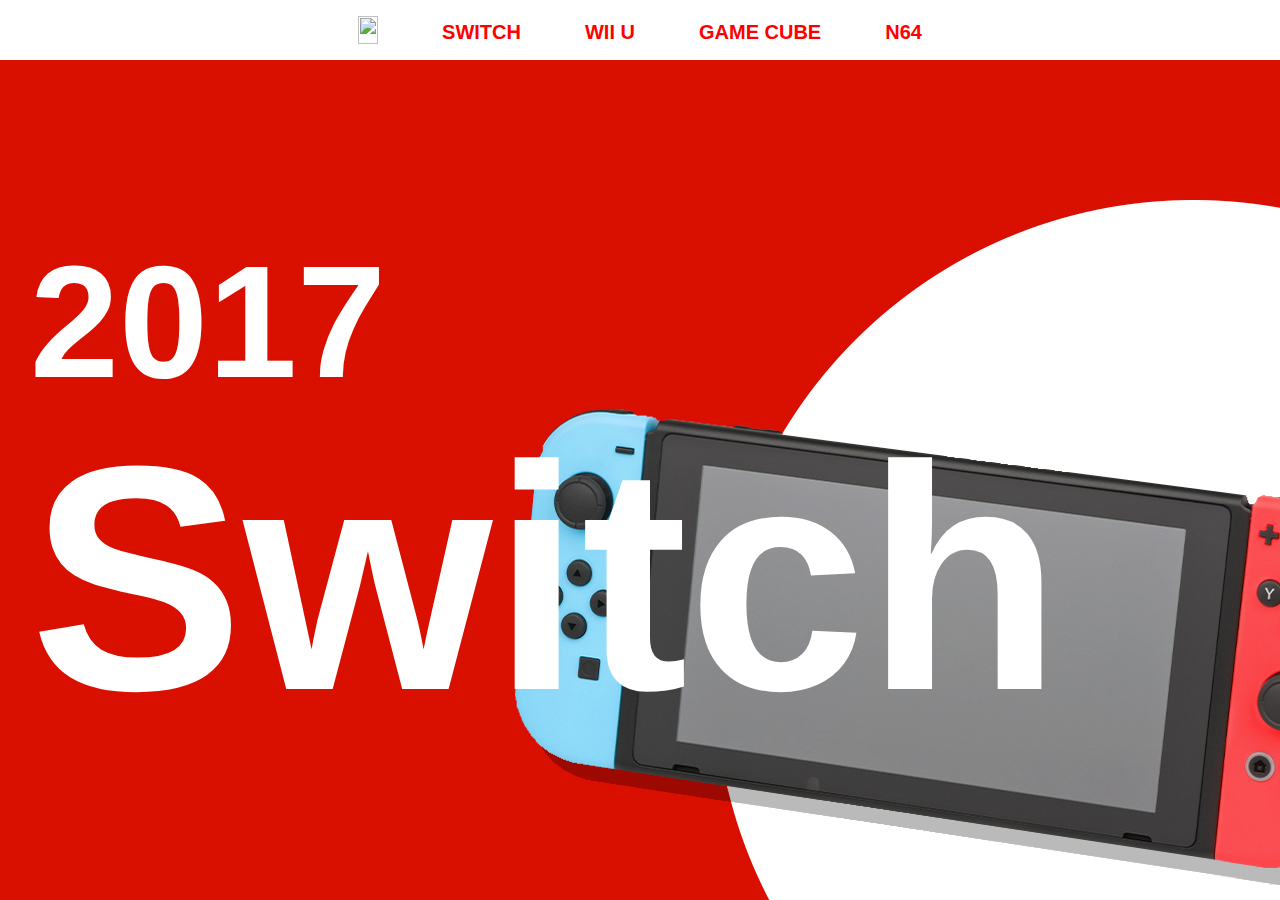
==== nintendorestyling/index.html @ 3662fd22 "nintendo restyling" ====
<html>
    <head>
        <title>Nintendo</title>
        <link rel="stylesheet" href="style.css">
    </head>
    <body>
        <div class="container">
            <nav class="navbar">
                <ul>
                    <li><img src="/console/logo.png" height="100%"></li>
                    <li><a href="#switch">Switch</a></li>
                    <li><a href="#wiiu">Wii U</a></li>
                    <li><a href="#gcube">Game Cube</a></li>
                    <li><a href="#n64">N64</a></li>
                </ul>
            </nav>
            <section id="switch">
                <h2>2017</h2>
                <h1>Switch</h1>
            </section>
            <section id="wiiu">
                <h2>2006</h2>
                <h1>Wii</h1>
            </section>
            <section id="gcube">
                <h2>2001</h2>
                <h1>Game<br>Cube</h1>
            </section>
            <section id="n64">
                <h2>1996</h2>    
                <h1>N64</h1>
            </section>
        </div>
    </body>
</html>
---- nintendorestyling/style.css ----
* {
    margin: 0;
    padding: 0;
}

body {
    font-family: Arial, Helvetica, sans-serif;
    background: #333;
    line-height: 1.6;
    height: 100vh;
    overflow: hidden;
}

.container {
    width: 100%;
    height: 100%;
    overflow-y: scroll;
    scroll-behavior: smooth;
    scroll-snap-type: y mandatory;
}


.navbar {
    position: fixed;
    top: 0;
    z-index: 1;
    display: flex;
    width: 100%;
    height: 60px;
    background: rgba(255, 255, 255,1);
}

.navbar ul {
    display: flex;
    list-style: none;
    width: 100%;
    justify-content: center;
}

.navbar ul li {
    margin: 0 1rem;
    padding: 1rem;
}

.navbar ul li a{
    text-decoration: none;
    font-weight: bold;
    text-transform: uppercase;
    font-size: 20px;
    color: #ff0000;
}

.navbar ul li a:hover {
    color: black;  
}

section {
    display: flex;
    flex-direction: column;
    align-items: left;
    justify-content: center;
    text-align: left;
    width: 100%;
    height: 100vh;
    scroll-snap-align: center;
}

section h1 {
    font-size: 20rem;
    line-height: 80%;
    margin-left: 30px;
}

section h2 {
     font-size: 10rem;
     margin-left: 30px;
}

section#switch {
    background: url('console/switch.png') no-repeat center center/cover;;
    color: white;
  }
  
  section#wiiu {
    background: url('console/wiiubianco.png') no-repeat center center/cover;;
    color: #ff0000;
  }
  
  section#gcube {
    background: url('console/gcube.png') no-repeat center center/cover;;
    color: white;
  }
  
  section#n64 {
    background: url('console/n64bianco.png') no-repeat center center/cover;;
    color: #ff0000;
  }
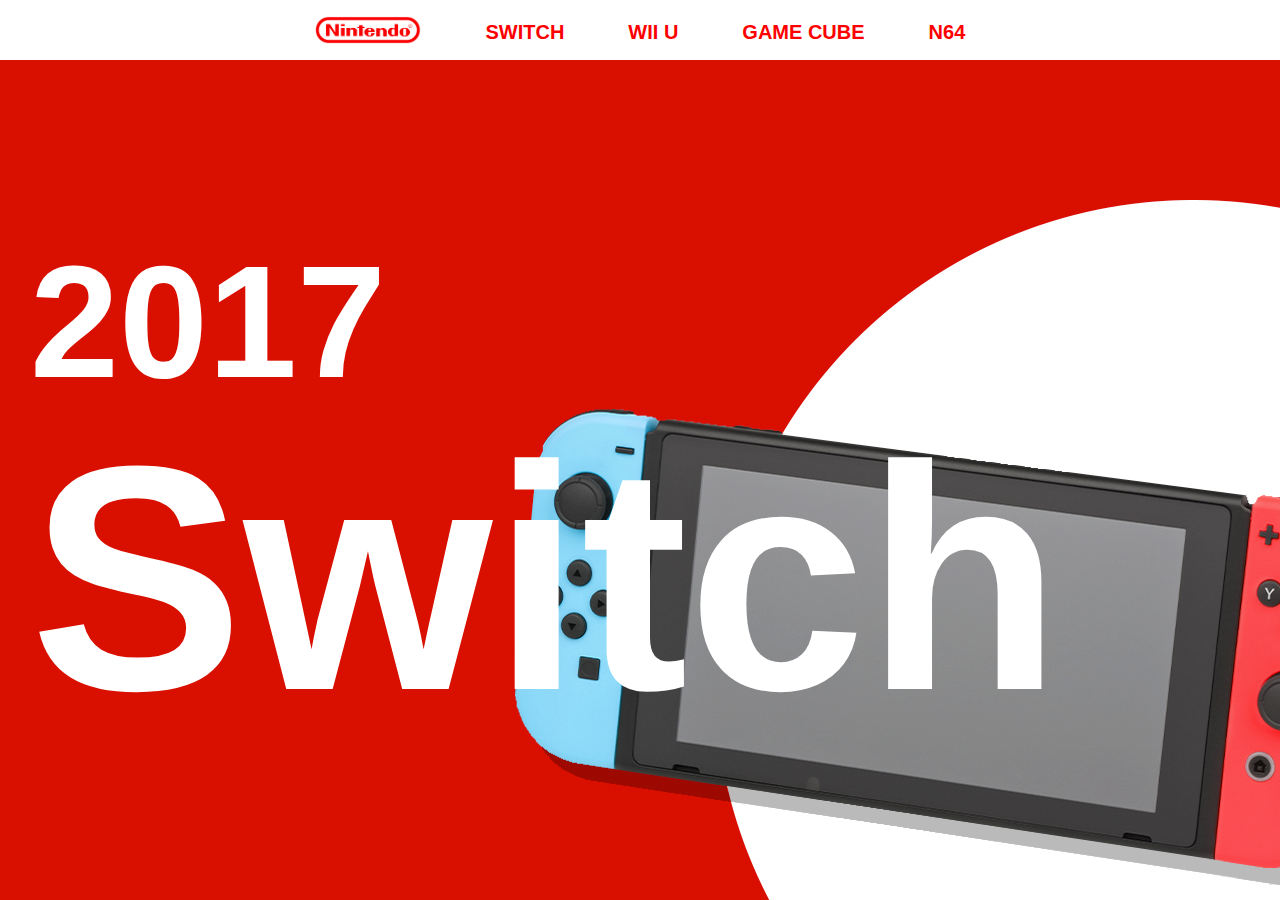
==== commit 32b6aba8: "nuovo" ====
--- a/nintendorestyling/index.html
+++ b/nintendorestyling/index.html
@@ -7,7 +7,7 @@
         <div class="container">
             <nav class="navbar">
                 <ul>
-                    <li><img src="/console/logo.png" height="100%"></li>
+                    <li><img src="console/logo.jpg" height="100%"></li>
                     <li><a href="#switch">Switch</a></li>
                     <li><a href="#wiiu">Wii U</a></li>
                     <li><a href="#gcube">Game Cube</a></li>
